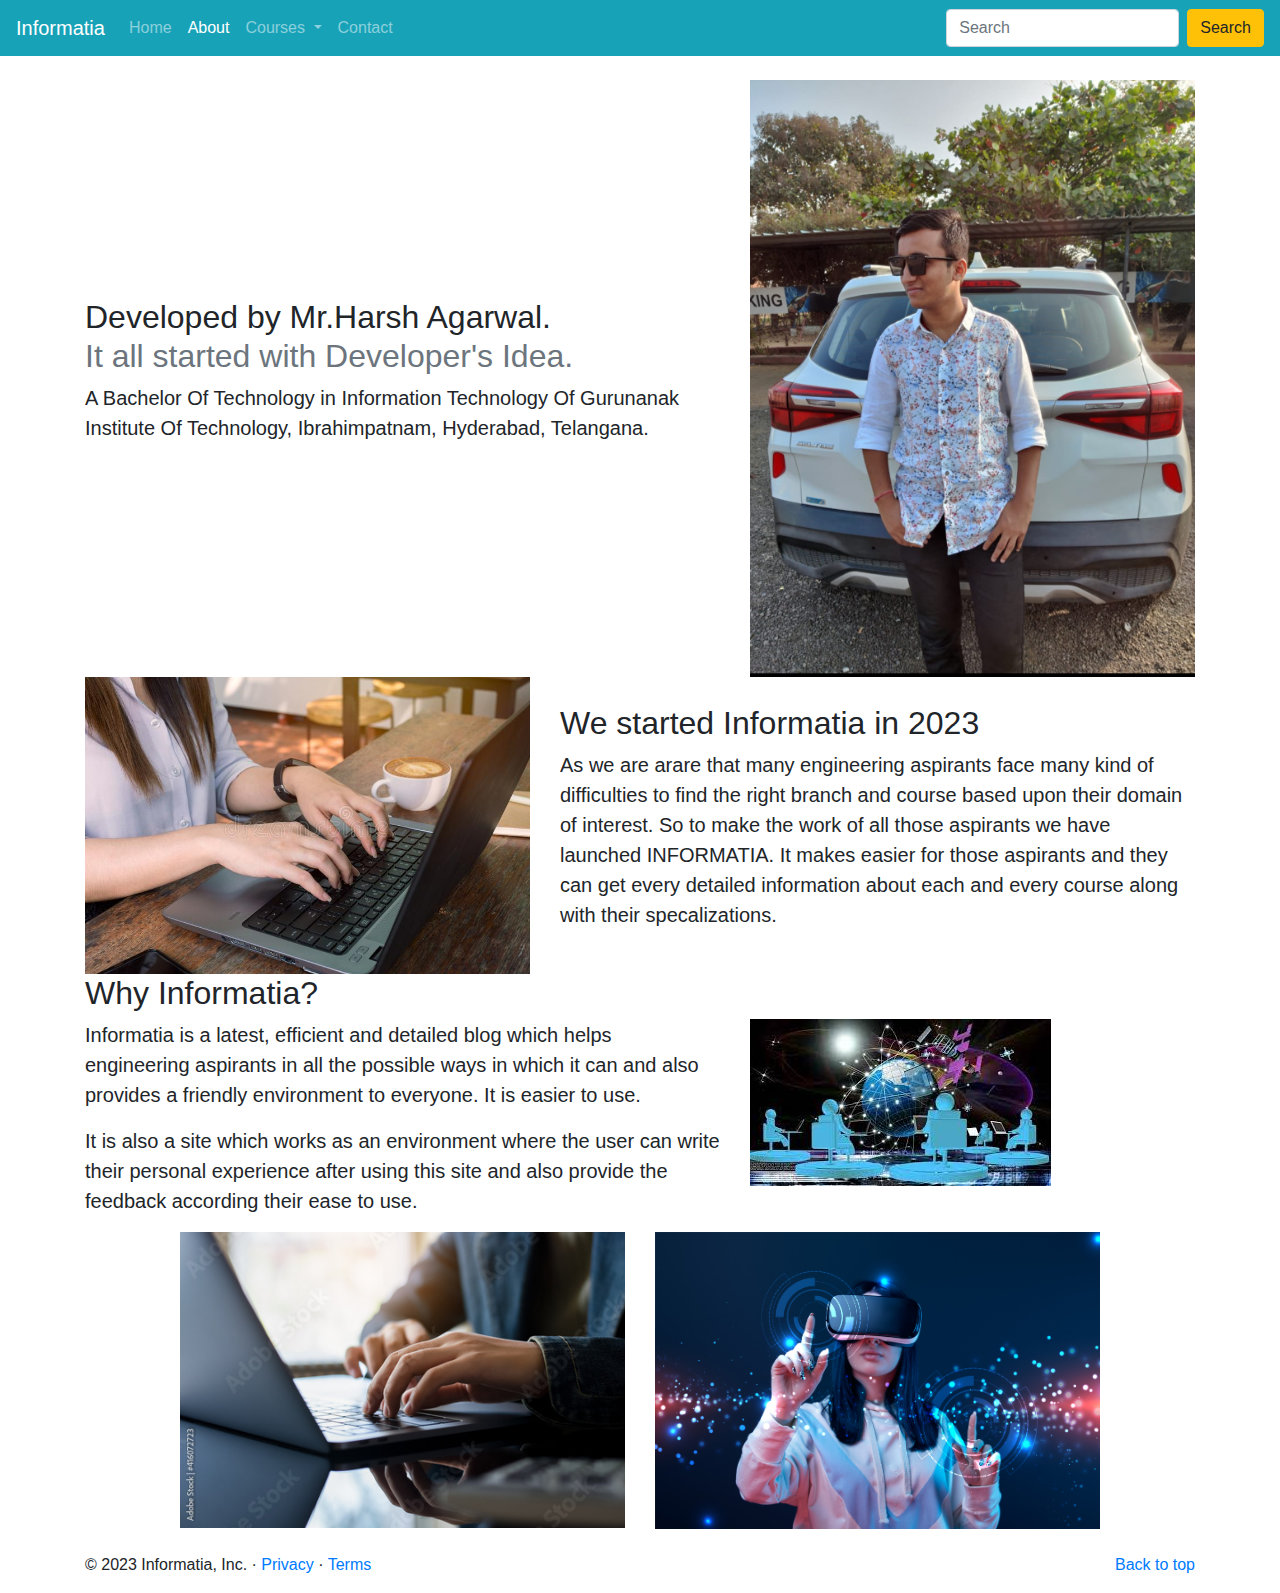
==== about.html @ ac56c9a7 "Initial Commit" ====
<!doctype html>
<html lang="en">

<head>
    <!-- Required meta tags -->
    <meta charset="utf-8">
    <meta name="viewport" content="width=device-width, initial-scale=1, shrink-to-fit=no">

    <!-- Bootstrap CSS -->
    <link rel="stylesheet" href="https://stackpath.bootstrapcdn.com/bootstrap/4.4.1/css/bootstrap.min.css"
        integrity="sha384-Vkoo8x4CGsO3+Hhxv8T/Q5PaXtkKtu6ug5TOeNV6gBiFeWPGFN9MuhOf23Q9Ifjh" crossorigin="anonymous">

    <title>Informatia - Heaven for Programmers</title>
</head>

<body>
    <nav class="navbar navbar-expand-lg navbar-dark bg-info">
        <a class="navbar-brand" href="#">Informatia</a>
        <button class="navbar-toggler" type="button" data-toggle="collapse" data-target="#navbarSupportedContent"
            aria-controls="navbarSupportedContent" aria-expanded="false" aria-label="Toggle navigation">
            <span class="navbar-toggler-icon"></span>
        </button>

        <div class="collapse navbar-collapse" id="navbarSupportedContent">
            <ul class="navbar-nav mr-auto">
                <li class="nav-item">
                    <a class="nav-link" href="/">Home <span class="sr-only">(current)</span></a>
                </li>
                <li class="nav-item active">
                    <a class="nav-link" href="/about.html">About</a>
                </li>

                <li class="nav-item dropdown">
                    <a class="nav-link dropdown-toggle" href="#" id="navbarDropdown" role="button"
                        data-toggle="dropdown" aria-haspopup="true" aria-expanded="false">
                        Courses
                    </a>
                    <div class="dropdown-menu" aria-labelledby="navbarDropdown">
                        <a class="dropdown-item" href="#">Computer Science- (CSE, CSC, DS, CSM)</a>
                        <a class="dropdown-item" href="#">Information Technology</a>
                        <a class="dropdown-item" href="#">Electrical and Electronics Engineering(EEE)</a>
                        <a class="dropdown-item" href="#">Electronics and Communication Engineering(ECE)</a>
                        <a class="dropdown-item" href="#">Civil Engineering</a>
                        <a class="dropdown-item" href="#">Mechanical Engineering</a>
                        <a class="dropdown-item" href="#">Chemical Engineering</a>
                        <a class="dropdown-item" href="#">Petroleum Engineering</a>
                        <a class="dropdown-item" href="#">Aerospace Engineering</a>
                        <a class="dropdown-item" href="#">Master of Business Administration</a>
                        <div class="dropdown-divider"></div>
                        <a class="dropdown-item" href="#">Choose any one</a>
                        <a class="dropdown-item" href="#">Support Us</a>
                    </div>
                </li>
                <li class="nav-item">
                    <a class="nav-link" href="/contact.html">Contact</a>
                </li>


            </ul>
            <form class="form-inline my-2 my-lg-0">
                <input class="form-control mr-sm-2" type="search" placeholder="Search" aria-label="Search">
                <button class="btn btn-warning btn-outline-DARK my-2 my-sm-0" type="submit">Search</button>
            </form>
        </div>
    </nav>

    <div class="container my-4">
        <div class="row featurette d-flex justify-content-center align-items-center">
            <div class="col-md-7">
                <h2 class="featurette-heading">Developed by Mr.Harsh Agarwal. <span class="text-muted"><br> It all
                        started with Developer's Idea.</span></h2>
                <p class="lead">A Bachelor Of Technology in Information Technology Of Gurunanak Institute Of Technology,
                    Ibrahimpatnam, Hyderabad, Telangana.</p>
            </div>
            <div class="col-md-5">
                <img class="img-fluid" src="about1.jpg" alt="">

            </div>
        </div>
        <div class="row featurette d-flex justify-content-center align-items-center">
            <div class="col-md-7 order-md-2">
                <h2 class="featurette-heading">We started Informatia in 2023 <span class="text-muted"></span></h2>
                <p class="lead">As we are arare that many engineering aspirants face many kind of difficulties to find
                    the right branch and course based upon their domain of interest. So to make the work of all those
                    aspirants we have launched INFORMATIA. It makes easier for those aspirants and they can get every detailed information about each and every course along with their specalizations. </p>
            </div>
            <div class="col-md-5 order-md-1">

                <img class="img-fluid" src="about-2.jpg" alt="">

            </div>
        </div>
        <div class="row featurette d-flex justify-content-center align-items-center">
            <div class="col-md-7">
                <h2 class="featurette-heading">Why Informatia?<span class="text-muted"></span></h2>
                <p class="lead">Informatia is a latest, efficient and detailed blog which helps engineering aspirants in all the possible ways in which it can and also provides a friendly environment to everyone. It is easier to use.</p>
                <p class="lead">It is also a site which works as an environment where the user can write their personal experience after using this site and also provide the feedback according their ease to use.
                </p>
            </div>
            <div class="col-md-5">
                <img class="img-fluid" src="about-3.jpg" alt="">

            </div>
            
            <div class="col-md-5">
                <img class="img-fluid" src="about-4.jpg" alt="">

            </div>
            <div class="col-md-5">
                <img class="img-fluid" src="about-5.jpg" alt="">

            </div>
        </div>
    </div>

    <footer class="container">
        <p class="float-right"><a href="#">Back to top</a></p>
        <p>© 2023 Informatia, Inc. · <a href="#">Privacy</a> · <a href="#">Terms</a></p>
    </footer>
    <!-- Optional JavaScript -->
    <!-- jQuery first, then Popper.js, then Bootstrap JS -->
    <script src="https://code.jquery.com/jquery-3.4.1.slim.min.js"
        integrity="sha384-J6qa4849blE2+poT4WnyKhv5vZF5SrPo0iEjwBvKU7imGFAV0wwj1yYfoRSJoZ+n"
        crossorigin="anonymous"></script>
    <script src="https://cdn.jsdelivr.net/npm/popper.js@1.16.0/dist/umd/popper.min.js"
        integrity="sha384-Q6E9RHvbIyZFJoft+2mJbHaEWldlvI9IOYy5n3zV9zzTtmI3UksdQRVvoxMfooAo"
        crossorigin="anonymous"></script>
    <script src="https://stackpath.bootstrapcdn.com/bootstrap/4.4.1/js/bootstrap.min.js"
        integrity="sha384-wfSDF2E50Y2D1uUdj0O3uMBJnjuUD4Ih7YwaYd1iqfktj0Uod8GCExl3Og8ifwB6"
        crossorigin="anonymous"></script>
</body>

</html>
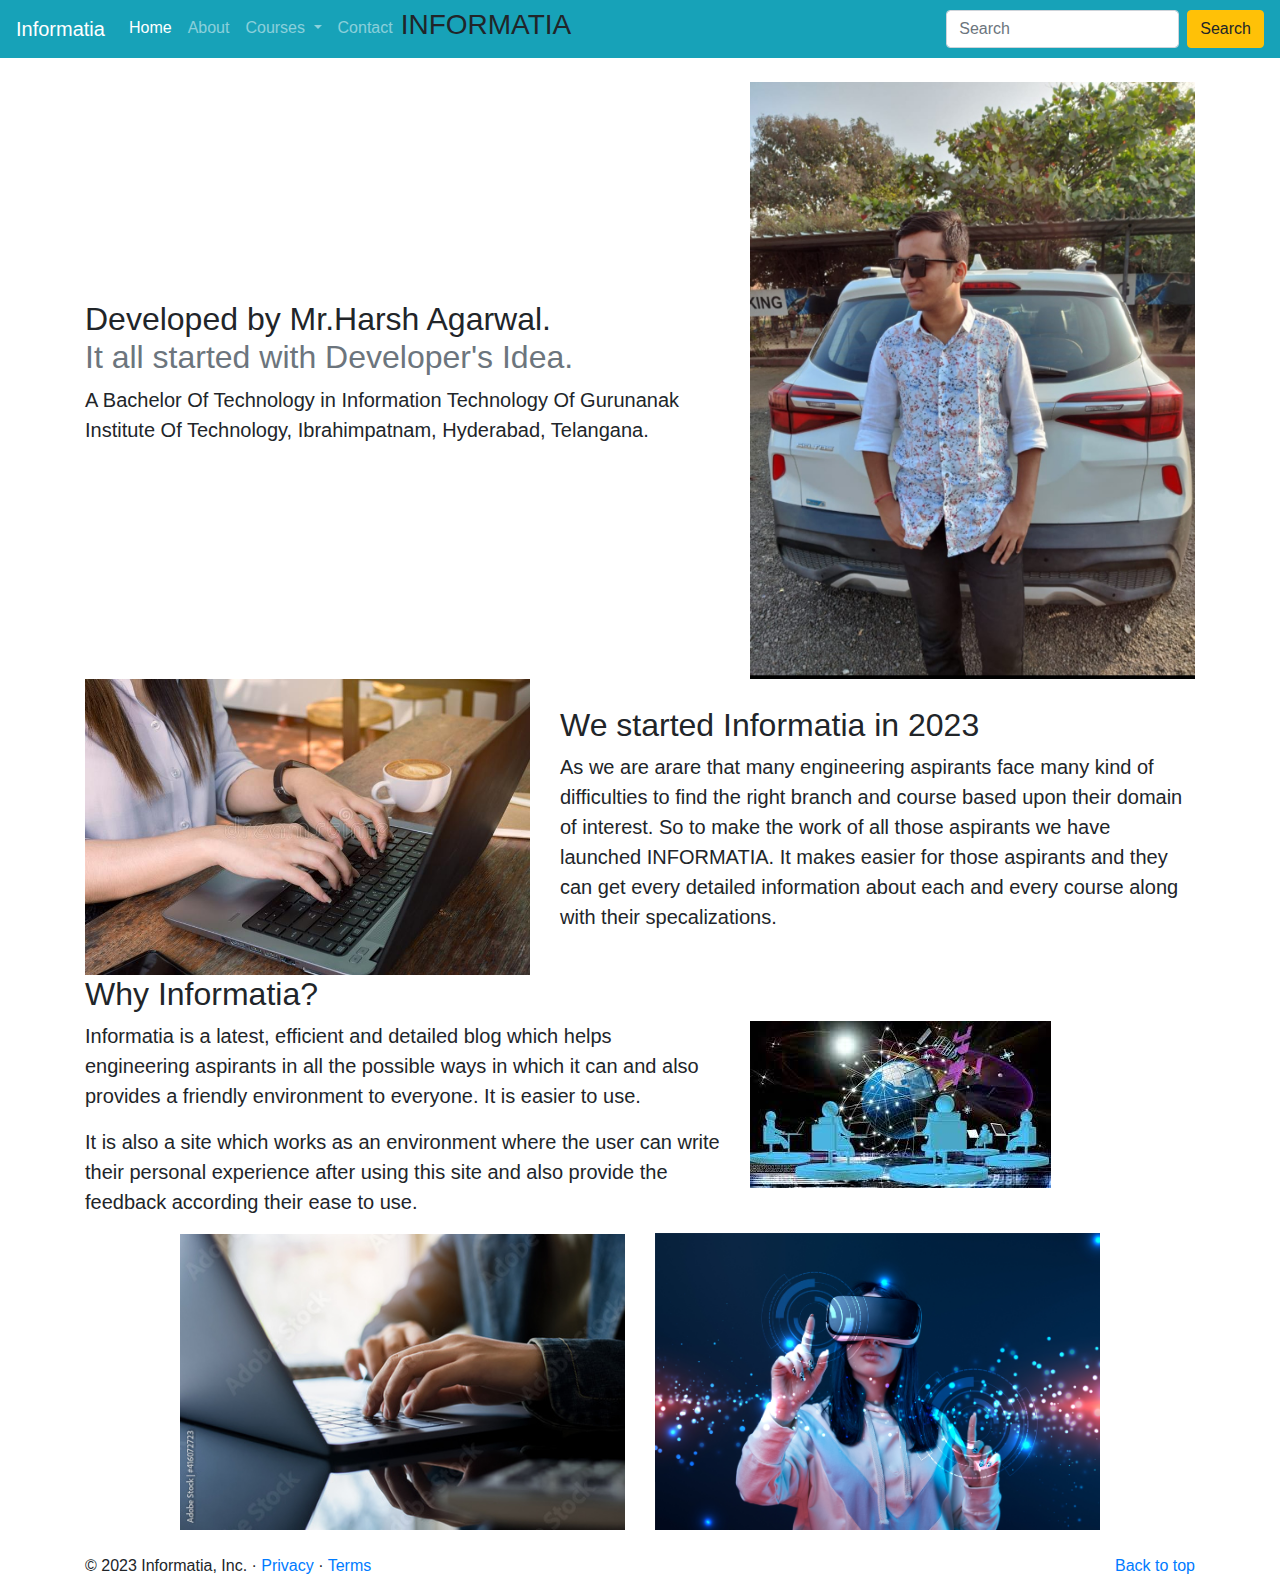
==== commit c4116e9a: "Update about.html" ====
--- a/about.html
+++ b/about.html
@@ -23,11 +23,11 @@
 
         <div class="collapse navbar-collapse" id="navbarSupportedContent">
             <ul class="navbar-nav mr-auto">
+                <li class="nav-item active">
+                    <a class="nav-link" href="/Informatia">Home <span class="sr-only">(current)</span></a>
+                </li>
                 <li class="nav-item">
-                    <a class="nav-link" href="/">Home <span class="sr-only">(current)</span></a>
-                </li>
-                <li class="nav-item active">
-                    <a class="nav-link" href="/about.html">About</a>
+                    <a class="nav-link" href="/Informatia/about.html">About</a>
                 </li>
 
                 <li class="nav-item dropdown">
@@ -36,10 +36,10 @@
                         Courses
                     </a>
                     <div class="dropdown-menu" aria-labelledby="navbarDropdown">
-                        <a class="dropdown-item" href="#">Computer Science- (CSE, CSC, DS, CSM)</a>
+                        <a class="dropdown-item" href="#">Computer Science -(CSE, CSC, DS, CSM)</a>
                         <a class="dropdown-item" href="#">Information Technology</a>
-                        <a class="dropdown-item" href="#">Electrical and Electronics Engineering(EEE)</a>
-                        <a class="dropdown-item" href="#">Electronics and Communication Engineering(ECE)</a>
+                        <a class="dropdown-item" href="#">Electrical and Electronics Engineering</a>
+                        <a class="dropdown-item" href="#">Electronics and Communication Engineering</a>
                         <a class="dropdown-item" href="#">Civil Engineering</a>
                         <a class="dropdown-item" href="#">Mechanical Engineering</a>
                         <a class="dropdown-item" href="#">Chemical Engineering</a>
@@ -52,8 +52,9 @@
                     </div>
                 </li>
                 <li class="nav-item">
-                    <a class="nav-link" href="/contact.html">Contact</a>
+                    <a class="nav-link" href="/Informatia/contact.html">Contact</a>
                 </li>
+                <h3 class="yoo">  INFORMATIA</h3>
 
 
             </ul>
@@ -130,4 +131,4 @@
         crossorigin="anonymous"></script>
 </body>
 
-</html>+</html>
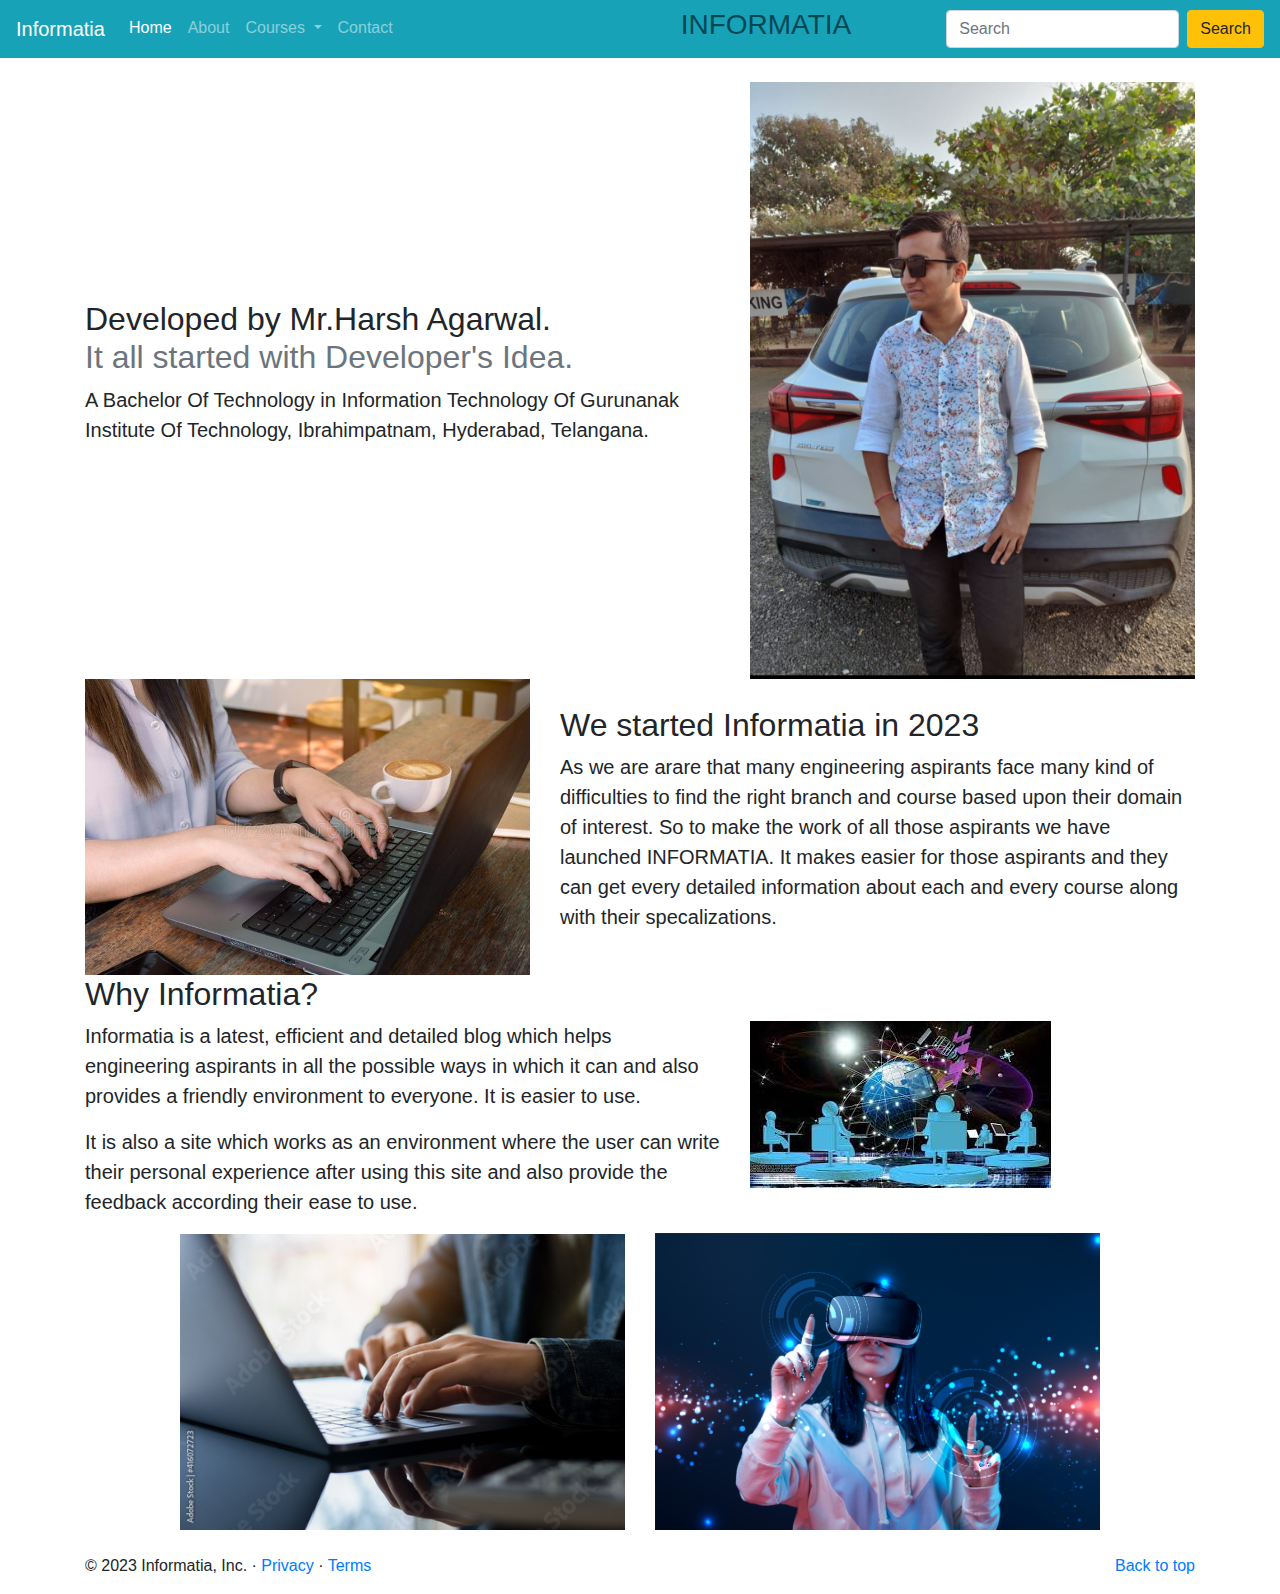
==== commit 4dc58e0a: "Update about.html" ====
--- a/about.html
+++ b/about.html
@@ -7,6 +7,16 @@
     <meta name="viewport" content="width=device-width, initial-scale=1, shrink-to-fit=no">
 
     <!-- Bootstrap CSS -->
+    <style>
+      .yoo{
+           margin-left: 280px;
+           
+           color:#044754;
+       }
+      .logo{
+        margin-right: 20px;
+      }
+    </style>
     <link rel="stylesheet" href="https://stackpath.bootstrapcdn.com/bootstrap/4.4.1/css/bootstrap.min.css"
         integrity="sha384-Vkoo8x4CGsO3+Hhxv8T/Q5PaXtkKtu6ug5TOeNV6gBiFeWPGFN9MuhOf23Q9Ifjh" crossorigin="anonymous">
 
@@ -24,7 +34,7 @@
         <div class="collapse navbar-collapse" id="navbarSupportedContent">
             <ul class="navbar-nav mr-auto">
                 <li class="nav-item active">
-                    <a class="nav-link" href="/Informatia">Home <span class="sr-only">(current)</span></a>
+                    <a class="nav-link" href="/Informatia/">Home <span class="sr-only">(current)</span></a>
                 </li>
                 <li class="nav-item">
                     <a class="nav-link" href="/Informatia/about.html">About</a>
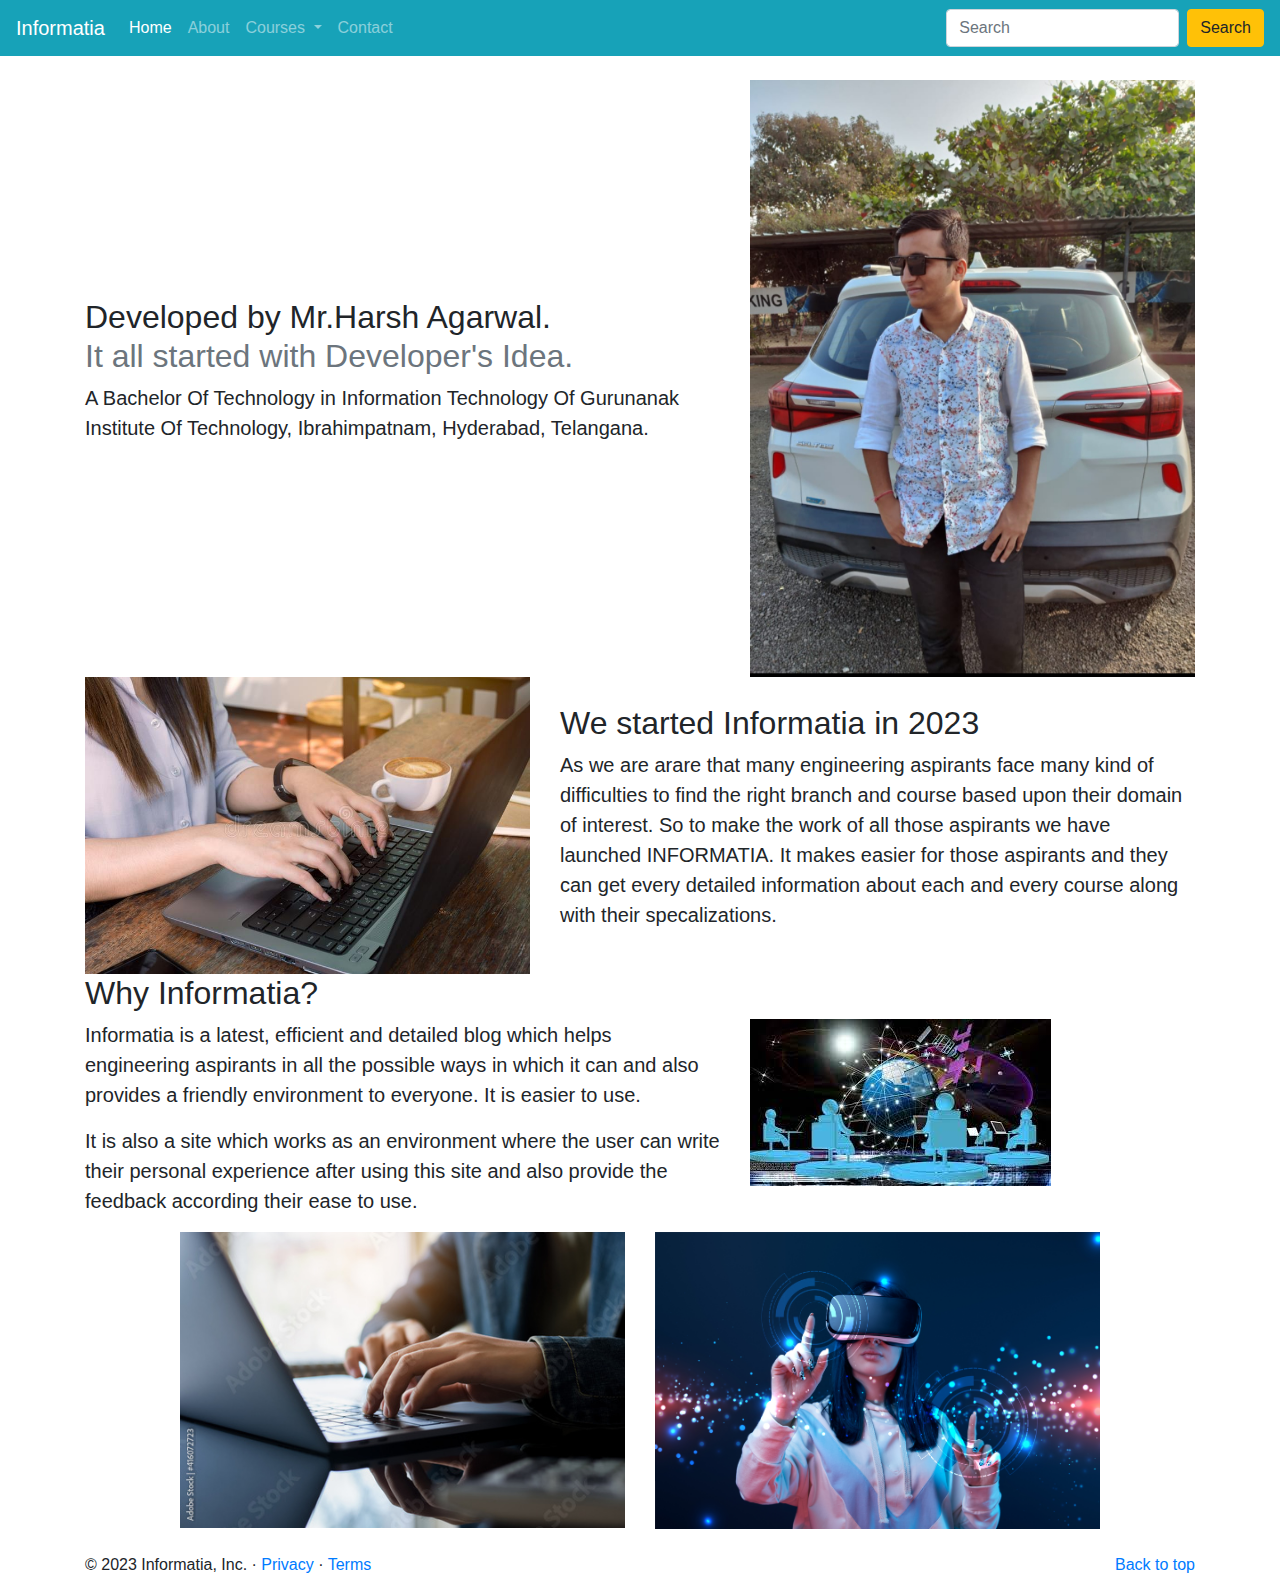
==== commit 285aa40d: "Update about.html" ====
--- a/about.html
+++ b/about.html
@@ -7,16 +7,7 @@
     <meta name="viewport" content="width=device-width, initial-scale=1, shrink-to-fit=no">
 
     <!-- Bootstrap CSS -->
-    <style>
-      .yoo{
-           margin-left: 280px;
-           
-           color:#044754;
-       }
-      .logo{
-        margin-right: 20px;
-      }
-    </style>
+    
     <link rel="stylesheet" href="https://stackpath.bootstrapcdn.com/bootstrap/4.4.1/css/bootstrap.min.css"
         integrity="sha384-Vkoo8x4CGsO3+Hhxv8T/Q5PaXtkKtu6ug5TOeNV6gBiFeWPGFN9MuhOf23Q9Ifjh" crossorigin="anonymous">
 
@@ -64,7 +55,7 @@
                 <li class="nav-item">
                     <a class="nav-link" href="/Informatia/contact.html">Contact</a>
                 </li>
-                <h3 class="yoo">  INFORMATIA</h3>
+                
 
 
             </ul>
